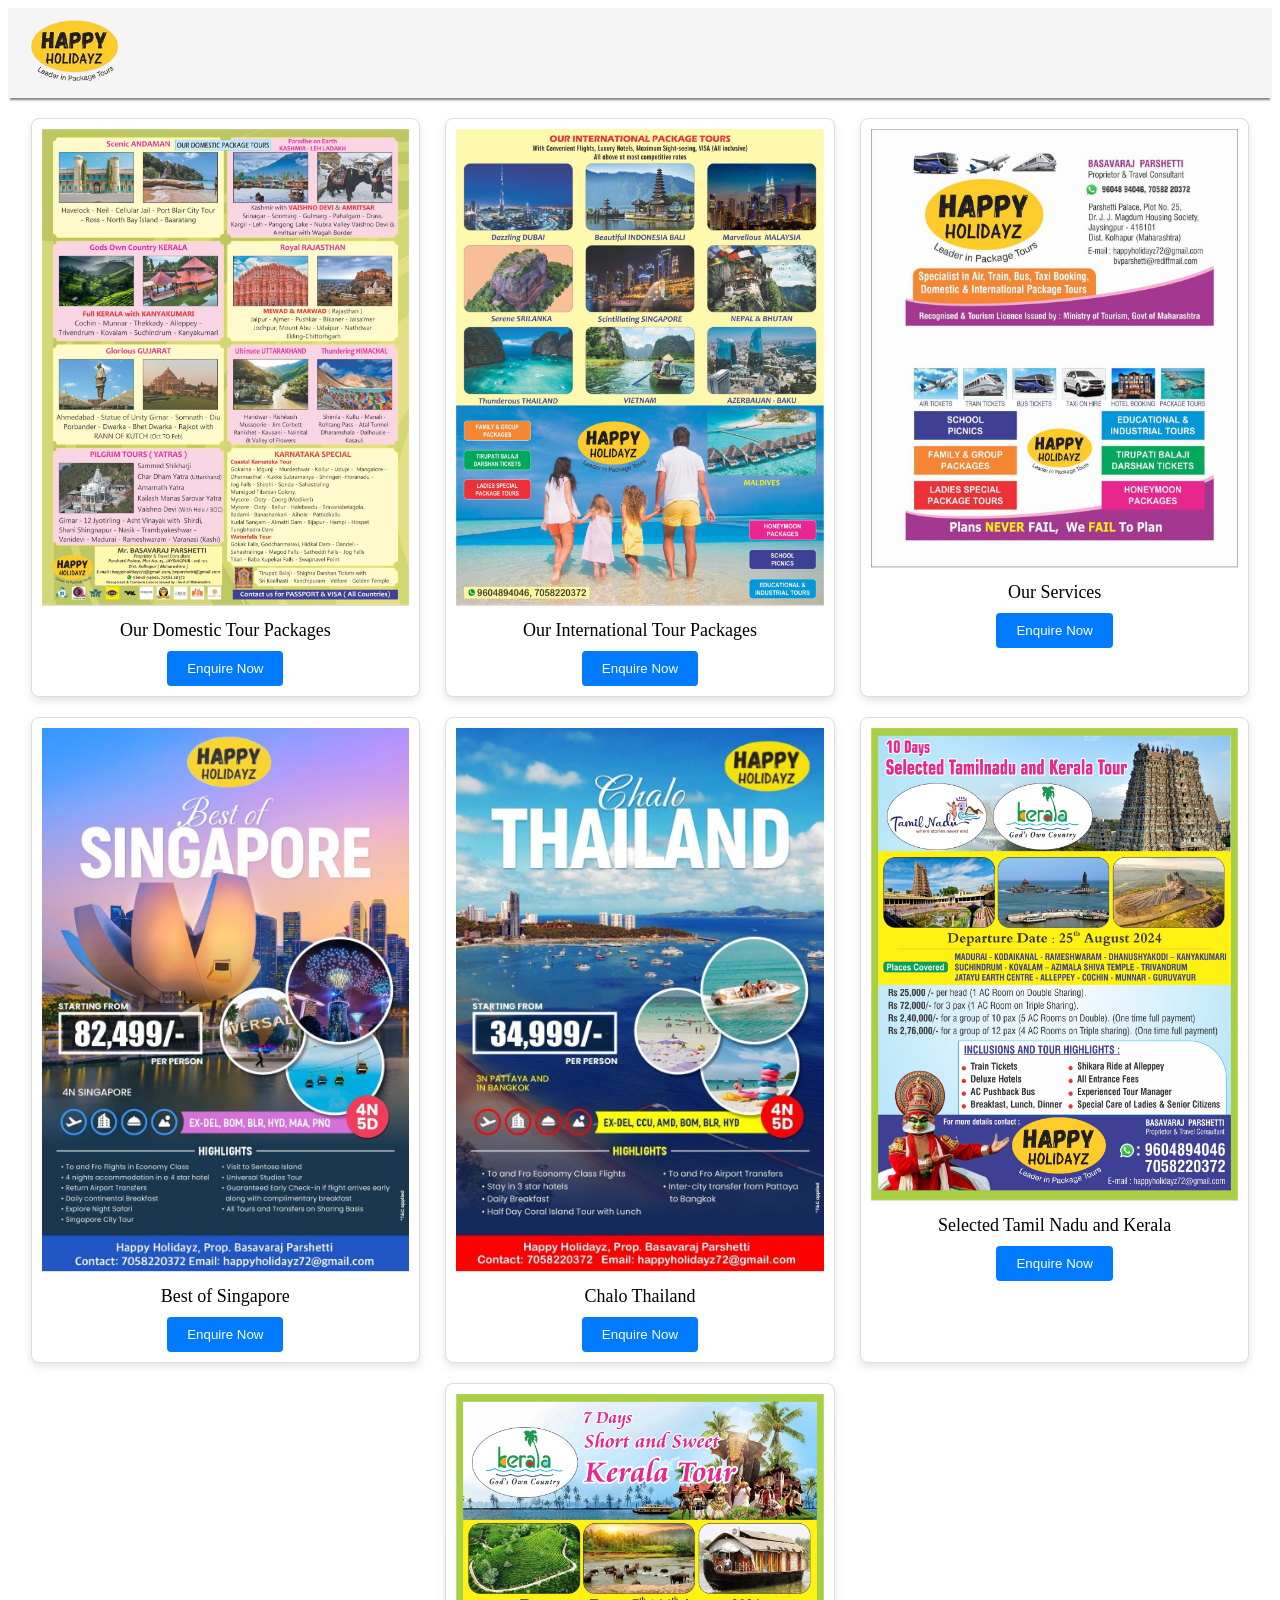
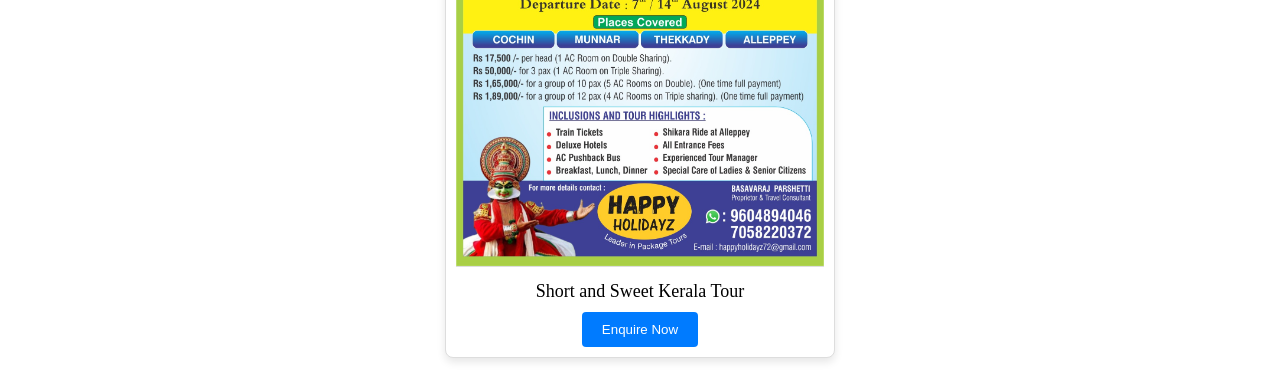
==== index.html @ c9c2f9c6 "HH-2: Add cards with button" ====
<!DOCTYPE html>
<html lang="en">
<head>
    <meta charset="UTF-8">
    <meta name="viewport" content="width=device-width, initial-scale=1.0">
    <title>Navbar with Logo</title>
    <link rel="stylesheet" href="styles.css">
</head>
<body>
    <nav class="navbar">
        <div class="logo">
            <img src="logo.png" alt="Happy Holidayz" />
        </div>
    </nav>
	
	 <section class="cards-container">
        <div class="card">
            <img src="scenicAndaman.jpg" alt="Domestic Tour" class="card-img">
            <div class="card-caption">Our Domestic Tour Packages</div>
            <button class="enquire-btn">Enquire Now</button>
        </div>

        <div class="card">
            <img src="internationalTours.jpg" alt="International Tour" class="card-img">
            <div class="card-caption">Our International Tour Packages</div>
            <button class="enquire-btn">Enquire Now</button>
        </div>

        <div class="card">
            <img src="ourServices.jpg" alt="Services" class="card-img">
            <div class="card-caption">Our Services</div>
            <button class="enquire-btn">Enquire Now</button>
        </div>
		
		<div class="card">
            <img src="singapore.jpeg" alt="singapore" class="card-img">
            <div class="card-caption">Best of Singapore</div>
            <button class="enquire-btn">Enquire Now</button>
        </div>

        <div class="card">
            <img src="thailand.jpeg" alt="thailand" class="card-img">
            <div class="card-caption">Chalo Thailand</div>
            <button class="enquire-btn">Enquire Now</button>
        </div>
		
		<div class="card">
            <img src="TamilNaduKerala.jpg" alt="TamilNaduKerala" class="card-img">
            <div class="card-caption">Selected Tamil Nadu and Kerala</div>
            <button class="enquire-btn">Enquire Now</button>
        </div>
		
		<div class="card">
            <img src="ShortKerala.jpg" alt="ShortKerala" class="card-img">
            <div class="card-caption">Short and Sweet Kerala Tour</div>
            <button class="enquire-btn">Enquire Now</button>
        </div>
    </section>
	
</body>
</html>
---- styles.css ----
/* Navbar styling */
.navbar {
    background-color: #f5f5f5; /* Off-white color */
    padding: 10px 20px;
    display: flex;
    justify-content: space-between;
    align-items: center;
    box-shadow: 0 4px 2px -2px gray; /* Subtle shadow */
}

/* Logo styling */
.logo img {
    width: 90px; /* Adjust the size as needed */
}

/* Cards styling */
.cards-container {
    display: flex;
    justify-content: space-around;
    flex-wrap: wrap;
    padding: 20px;
    gap: 20px;
}

.card {
    background-color: #fff;
    border: 1px solid #ddd;
    border-radius: 8px;
    box-shadow: 0 4px 8px rgba(0, 0, 0, 0.1);
    width: 30%;
    text-align: center;
    padding: 10px;
    transition: transform 0.3s ease;
}

.card:hover {
    transform: translateY(-10px);
}

.card-img {
    width: 100%;
    height: auto;
    border-bottom: 1px solid #ddd;
    margin-bottom: 10px;
}

.card-caption {
    font-size: 18px;
    margin-bottom: 10px;
}

.enquire-btn {
    padding: 10px 20px;
    background-color: #007bff;
    color: #fff;
    border: none;
    border-radius: 4px;
    cursor: pointer;
    transition: background-color 0.3s ease;
}

.enquire-btn:hover {
    background-color: #0056b3;
}

/* Responsive CSS for smaller screens */
@media (max-width: 768px) {

    /* Responsive card layout */
    .card {
        width: 100%; /* Full width on mobile */
    }
}


/* WhatsApp Button Styling */
.whatsapp-button button {
    background-color: #25D366;
    color: white;
    font-size: 18px;
    border: none;
    border-radius: 5px;
    padding: 15px 30px;
    cursor: pointer;
    transition: background-color 0.3s ease;
    margin-top: 20px;
}

.whatsapp-button button:hover {
    background-color: #1ebe57;
}

/* Responsive Design: For smaller screens (less than 768px) */
@media screen and (max-width: 768px) {
    .whatsapp-button button {
        width: 100%;
        padding: 15px;
        font-size: 16px;
    }
}
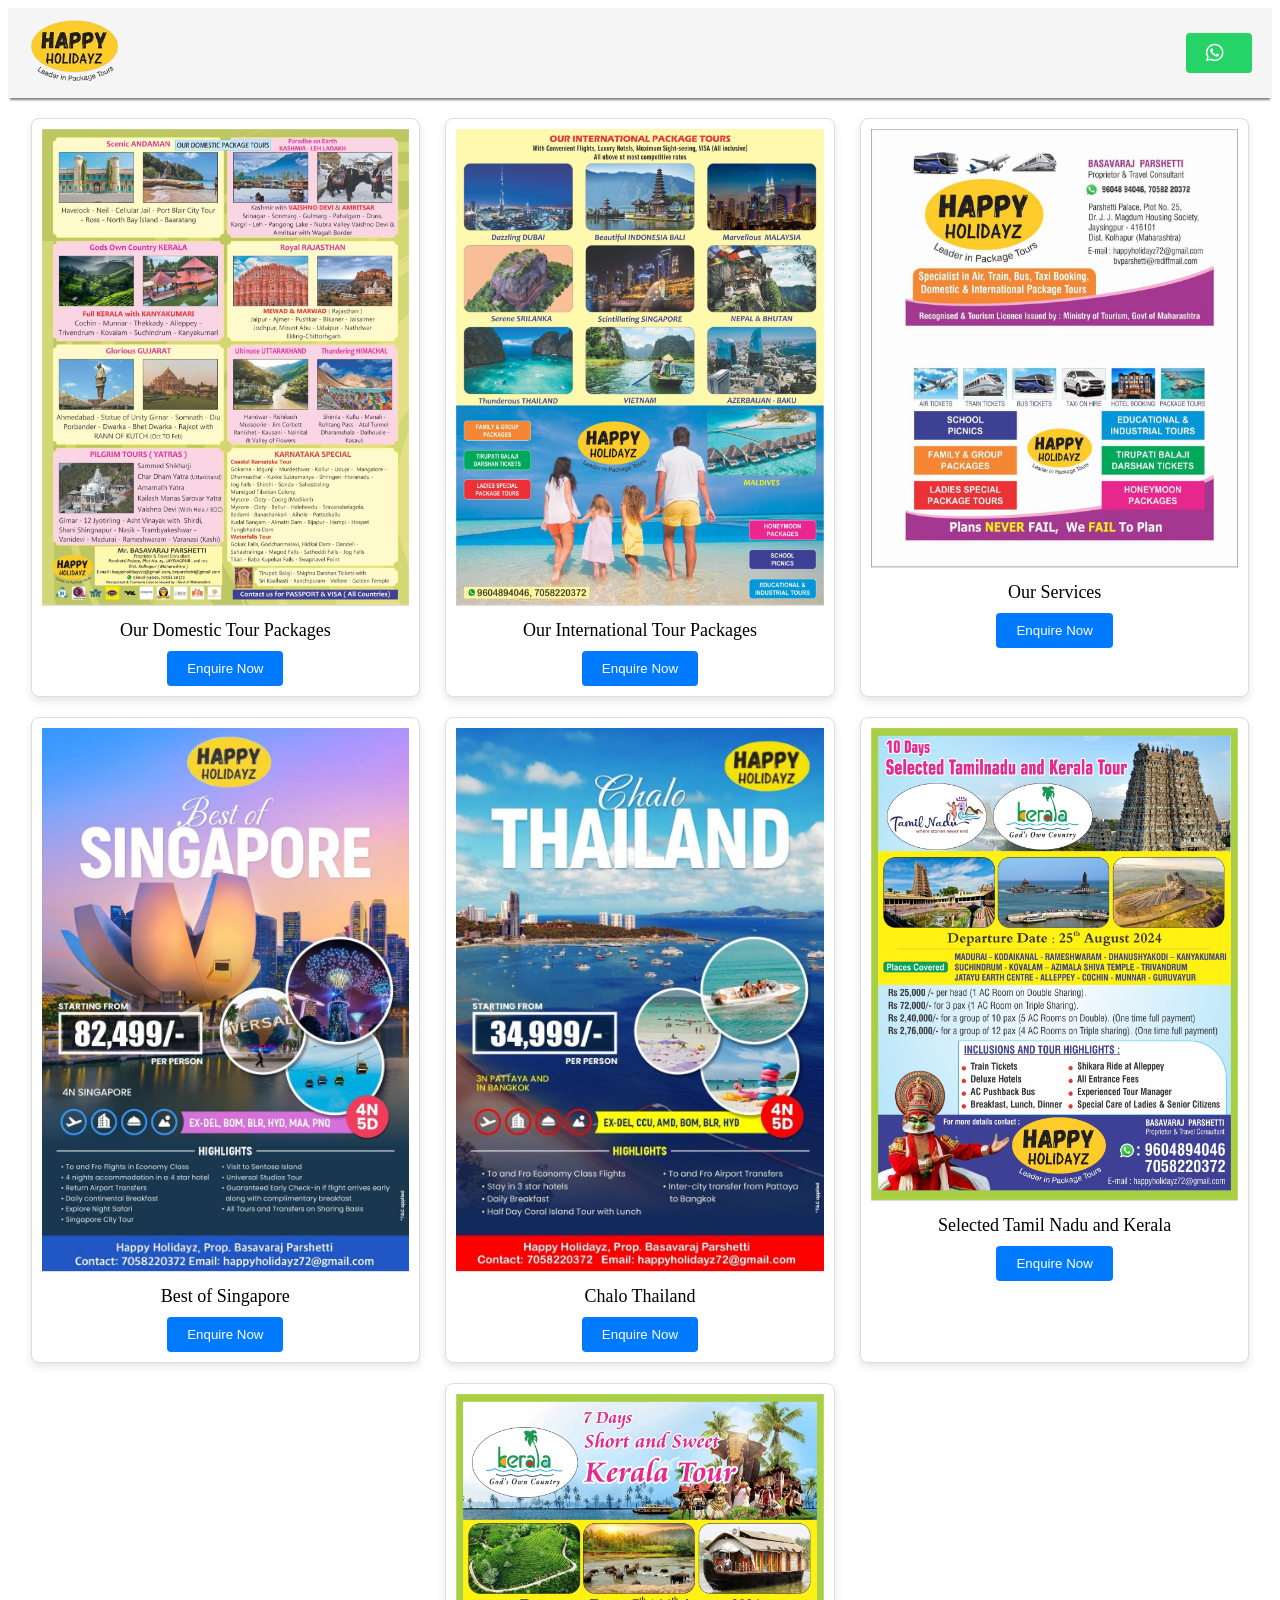
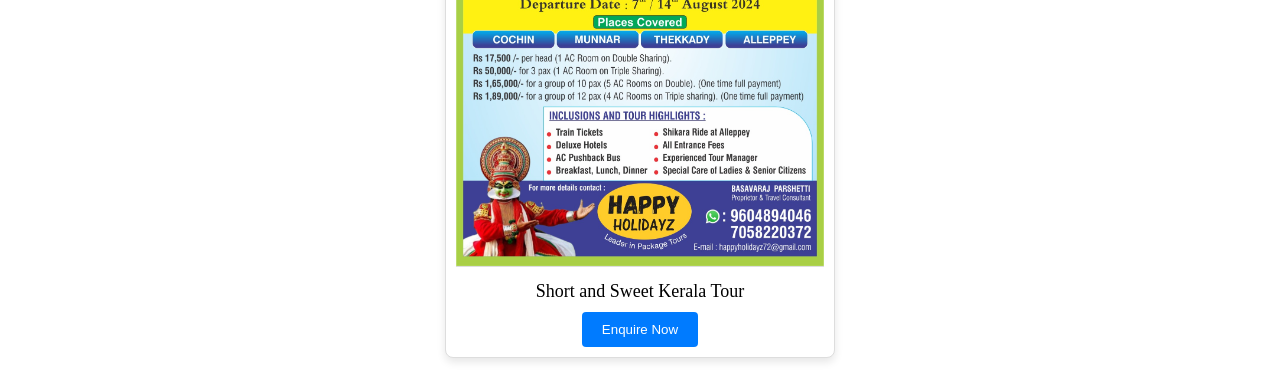
==== commit 9562d4fd: "HH-3: Add whatsApp icon at navbar which opens whatsapp with message" ====
--- a/index.html
+++ b/index.html
@@ -3,14 +3,20 @@
 <head>
     <meta charset="UTF-8">
     <meta name="viewport" content="width=device-width, initial-scale=1.0">
-    <title>Navbar with Logo</title>
+    <title>Happy Holidayz</title>
     <link rel="stylesheet" href="styles.css">
+	<link rel="stylesheet" href="https://cdnjs.cloudflare.com/ajax/libs/font-awesome/6.0.0-beta3/css/all.min.css">
 </head>
 <body>
     <nav class="navbar">
         <div class="logo">
             <img src="logo.png" alt="Happy Holidayz" />
         </div>
+		
+		<!-- WhatsApp Button -->
+        <a href="https://wa.me/917058220372?text=Hello, I would like to enquire about the travel packages." target="_blank" class="whatsapp-btn">
+            <i class="fab fa-whatsapp"></i>
+        </a>
     </nav>
 	
 	 <section class="cards-container">
--- a/styles.css
+++ b/styles.css
@@ -72,29 +72,24 @@
     }
 }
 
-
-/* WhatsApp Button Styling */
-.whatsapp-button button {
+/* WhatsApp button styling */
+.whatsapp-btn {
+    display: flex;
+    align-items: center;
     background-color: #25D366;
     color: white;
-    font-size: 18px;
-    border: none;
-    border-radius: 5px;
-    padding: 15px 30px;
-    cursor: pointer;
+    padding: 10px 20px;
+    border-radius: 4px;
+    text-decoration: none;
+    font-size: 16px;
     transition: background-color 0.3s ease;
-    margin-top: 20px;
 }
 
-.whatsapp-button button:hover {
-    background-color: #1ebe57;
+.whatsapp-btn i {
+    margin-right: 8px;
+    font-size: 20px;
 }
 
-/* Responsive Design: For smaller screens (less than 768px) */
-@media screen and (max-width: 768px) {
-    .whatsapp-button button {
-        width: 100%;
-        padding: 15px;
-        font-size: 16px;
-    }
+.whatsapp-btn:hover {
+    background-color: #20b858;
 }
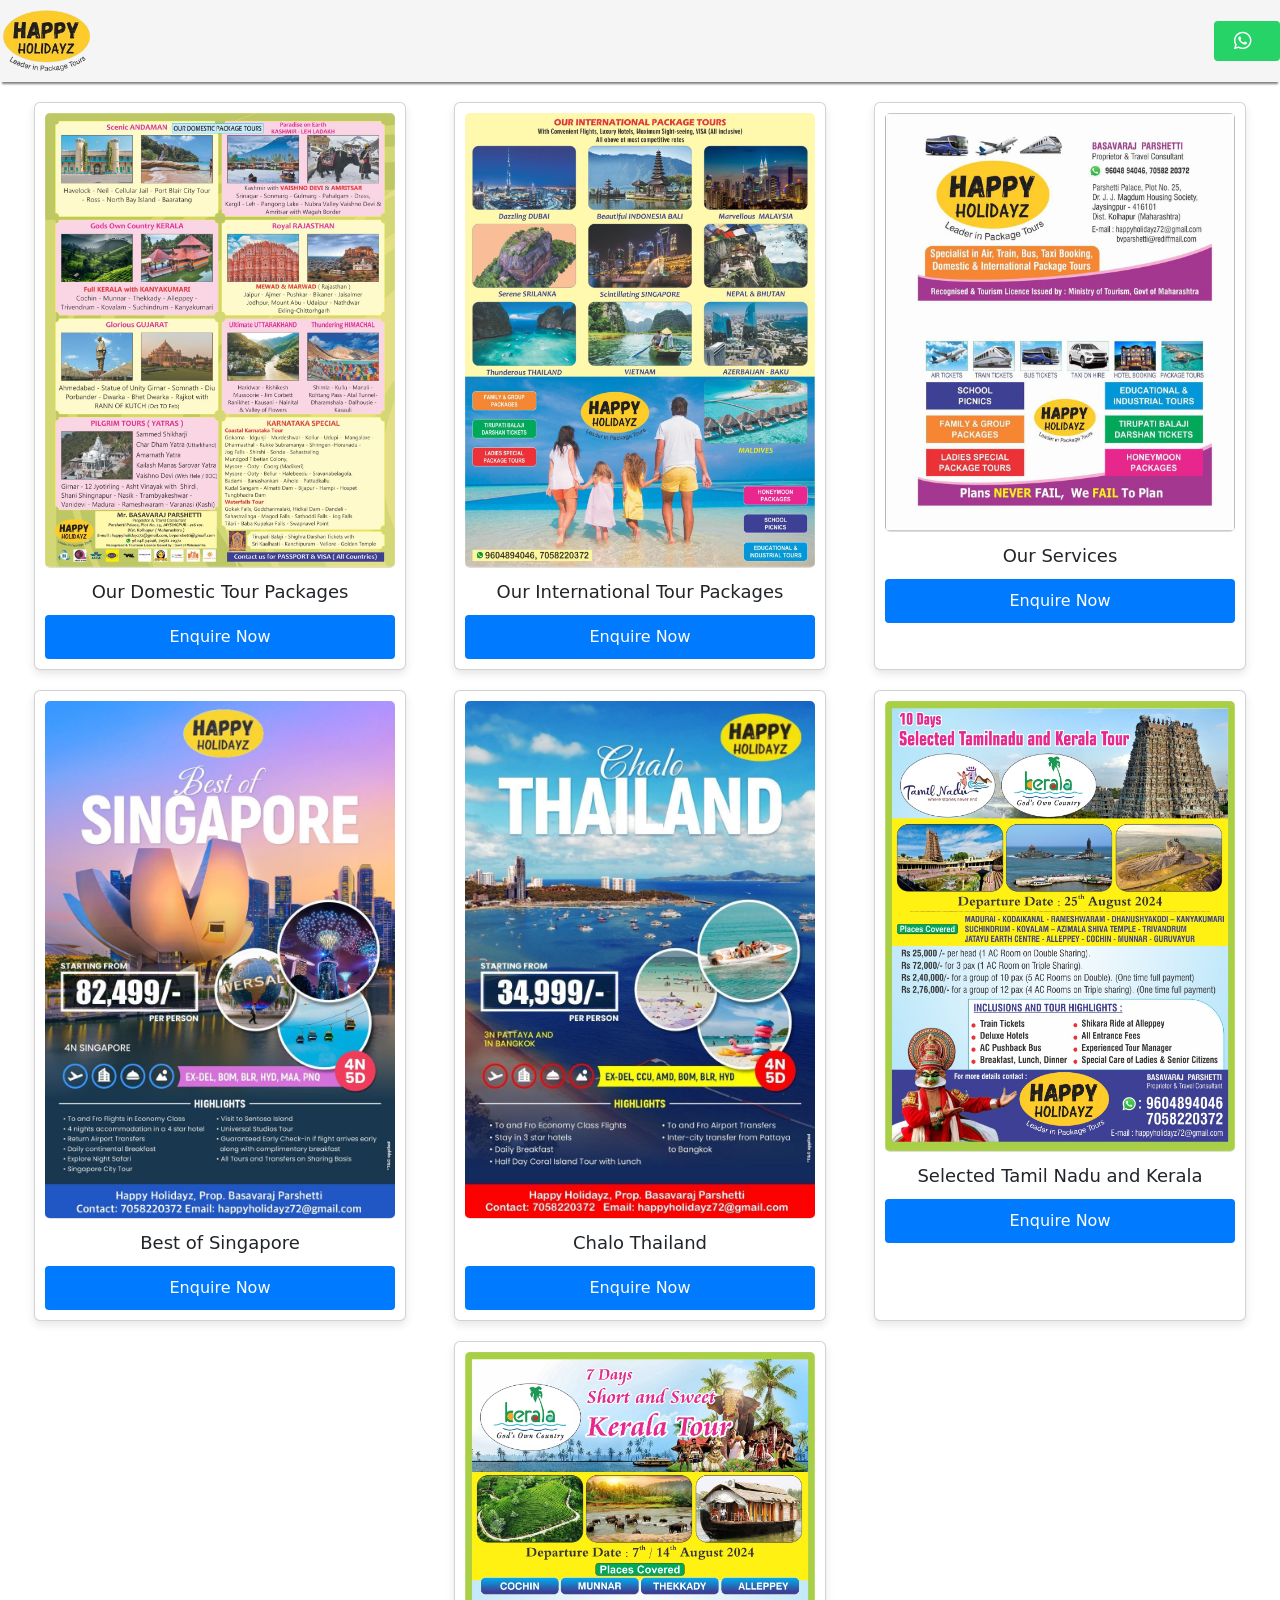
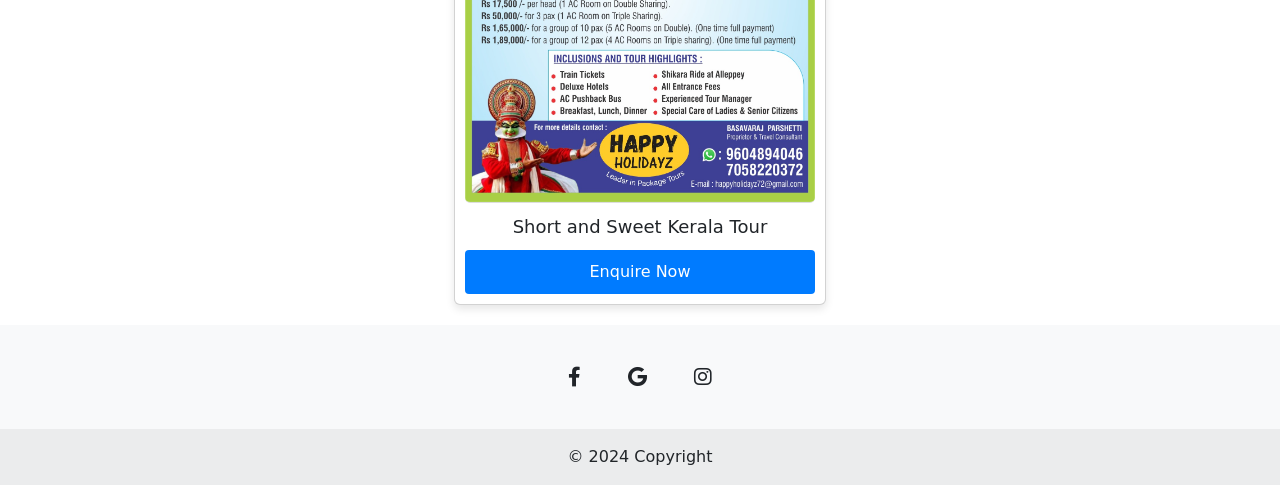
==== commit 3f05b52f: "HH-4: Added footer with social media connectivity" ====
--- a/index.html
+++ b/index.html
@@ -7,6 +7,7 @@
     <link rel="stylesheet" href="styles.css">
 	<link rel="stylesheet" href="https://cdnjs.cloudflare.com/ajax/libs/font-awesome/6.0.0-beta3/css/all.min.css">
 </head>
+	<link rel="stylesheet" href="https://cdn.jsdelivr.net/npm/bootstrap@5.3.3/dist/css/bootstrap.min.css" integrity="sha384-QWTKZyjpPEjISv5WaRU9OFeRpok6YctnYmDr5pNlyT2bRjXh0JMhjY6hW+ALEwIH" crossorigin="anonymous">
 <body>
     <nav class="navbar">
         <div class="logo">
@@ -63,5 +64,52 @@
         </div>
     </section>
 	
+	<footer class="text-center bg-body-tertiary">
+  <!-- Grid container -->
+  <div class="container pt-4">
+    <!-- Section: Social media -->
+    <section class="mb-4">
+      <!-- Facebook -->
+      <a
+        data-mdb-ripple-init
+        class="btn btn-link btn-floating btn-lg text-body m-1"
+        href="#!"
+        role="button"
+        data-mdb-ripple-color="dark"
+        ><i class="fab fa-facebook-f"></i
+      ></a>
+
+      <!-- Google -->
+      <a
+        data-mdb-ripple-init
+        class="btn btn-link btn-floating btn-lg text-body m-1"
+        href="#!"
+        role="button"
+        data-mdb-ripple-color="dark"
+        ><i class="fab fa-google"></i
+      ></a>
+
+      <!-- Instagram -->
+      <a
+        data-mdb-ripple-init
+        class="btn btn-link btn-floating btn-lg text-body m-1"
+        href="https://www.instagram.com/_happy_holidayz"
+        role="button"
+        data-mdb-ripple-color="dark"
+        ><i class="fab fa-instagram"></i
+      ></a>
+    </section>
+    <!-- Section: Social media -->
+  </div>
+  <!-- Grid container -->
+
+  <!-- Copyright -->
+  <div class="text-center p-3" style="background-color: rgba(0, 0, 0, 0.05);">
+    © 2024 Copyright
+  </div>
+  <!-- Copyright -->
+</footer>
+
+<script src="https://cdn.jsdelivr.net/npm/bootstrap@5.3.3/dist/js/bootstrap.min.js" integrity="sha384-0pUGZvbkm6XF6gxjEnlmuGrJXVbNuzT9qBBavbLwCsOGabYfZo0T0to5eqruptLy" crossorigin="anonymous"></script>
 </body>
 </html>
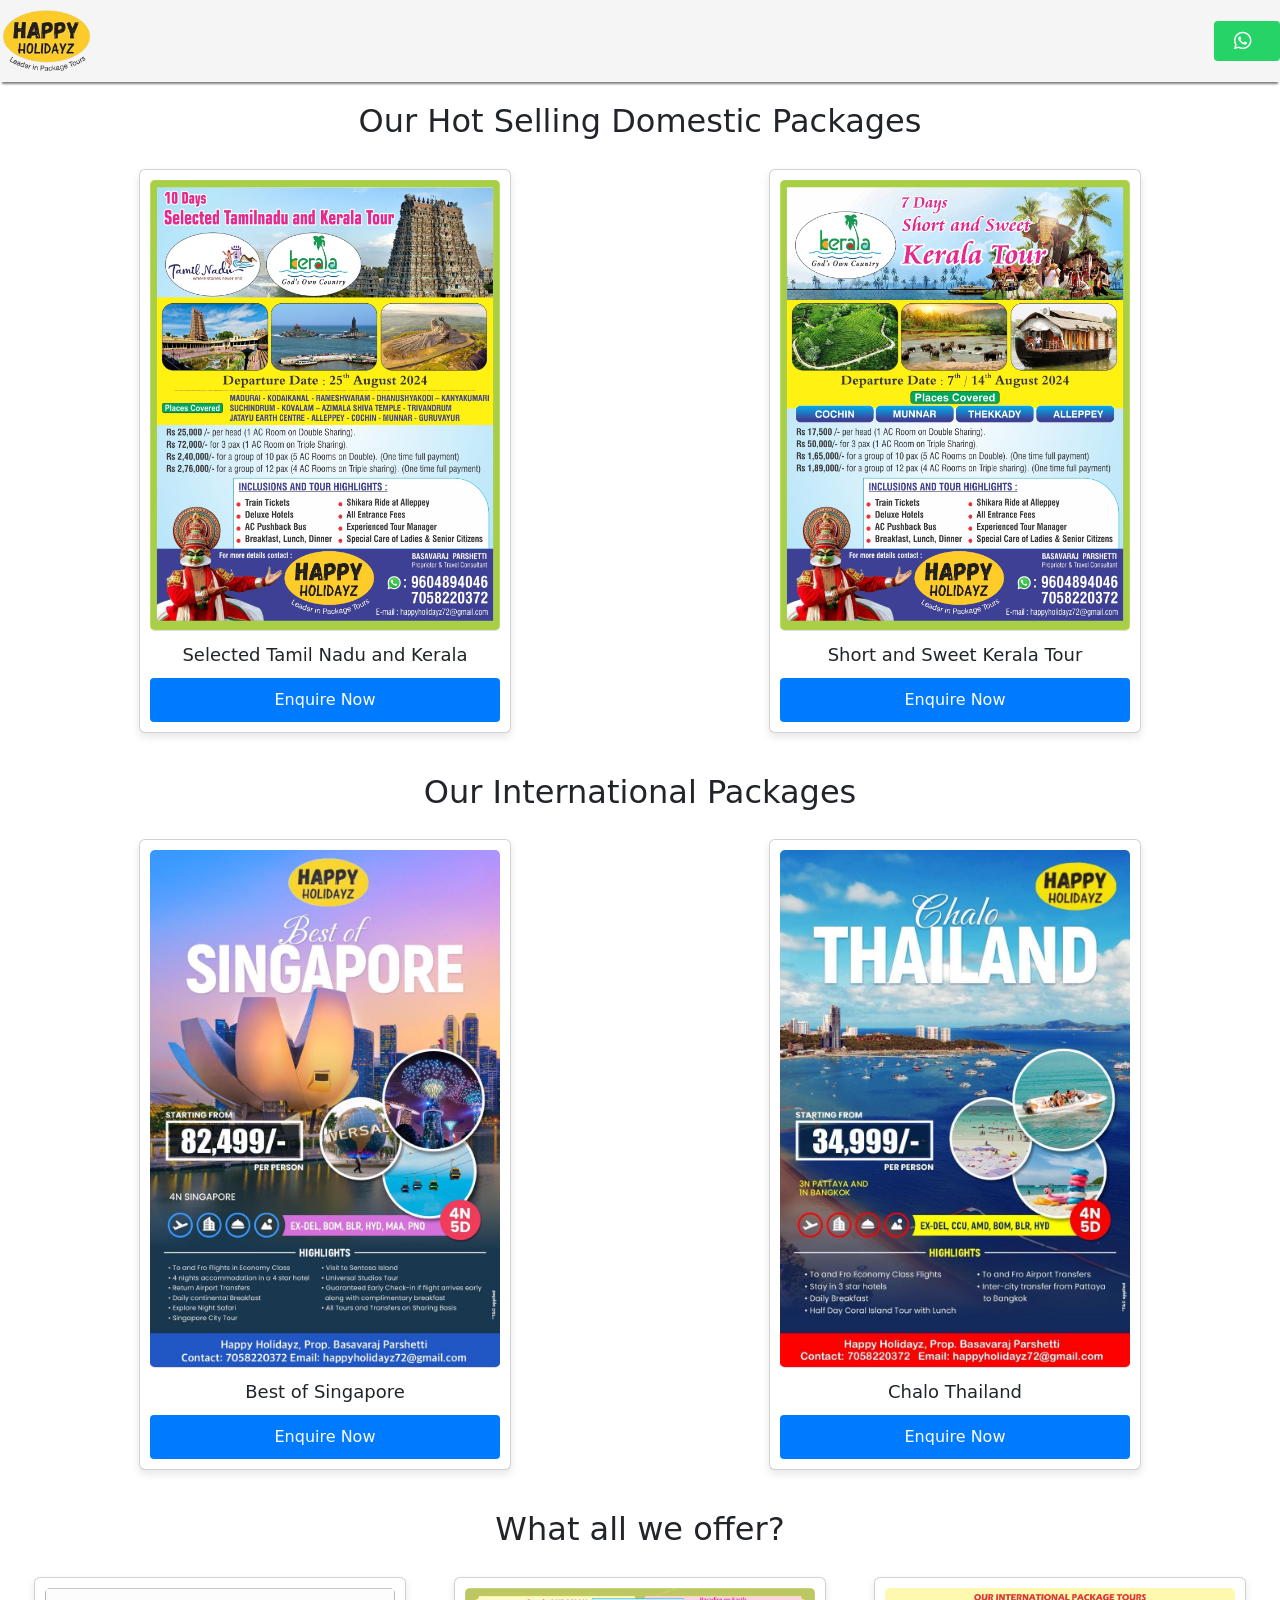
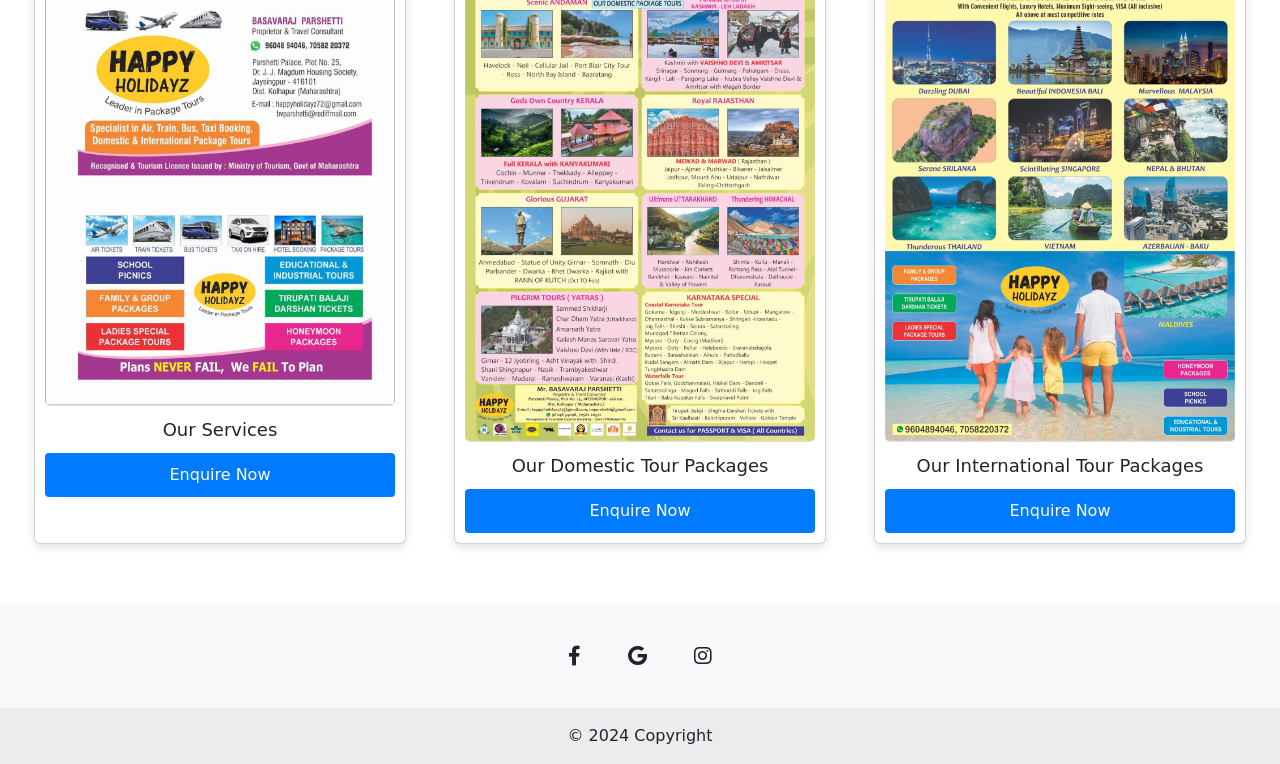
==== commit 3ff54342: "HH-7: Categorization 1" ====
--- a/index.html
+++ b/index.html
@@ -20,48 +20,79 @@
         </a>
     </nav>
 	
+    <h2 class="category-header">Our Hot Selling Domestic Packages</h2>
+
 	 <section class="cards-container">
         <div class="card">
+            <img src="TamilNaduKerala.jpg" alt="TamilNaduKerala" class="card-img">
+            <div class="card-caption">Selected Tamil Nadu and Kerala</div>
+            <a href="https://wa.me/917058220372?text=Hello, I would like to enquire about the *Tamil Nadu and Kerala* travel packages." target="_blank" class="enquire-btn">
+            Enquire Now
+        </a>
+        </div>
+        
+        <div class="card">
+            <img src="ShortKerala.jpg" alt="ShortKerala" class="card-img">
+            <div class="card-caption">Short and Sweet Kerala Tour</div>
+            <a href="https://wa.me/917058220372?text=Hello, I would like to enquire about the *Short and Sweet Kerala Tour* travel packages." target="_blank" class="enquire-btn">
+            Enquire Now
+        </a>
+        </div>
+    </section>
+
+    <h2 class="category-header">Our International Packages</h2>
+
+    <section class="cards-container">
+        <div class="card">
+            <img src="singapore.jpeg" alt="singapore" class="card-img">
+            <div class="card-caption">Best of Singapore</div>
+            <a href="https://wa.me/917058220372?text=Hello, I would like to enquire about the *Singapore* travel packages." target="_blank" class="enquire-btn">
+            Enquire Now
+        </a>
+        </div>
+
+        <div class="card">
+            <img src="thailand.jpeg" alt="thailand" class="card-img">
+            <div class="card-caption">Chalo Thailand</div>
+            <a href="https://wa.me/917058220372?text=Hello, I would like to enquire about the *Thailand* travel packages." target="_blank" class="enquire-btn">
+            Enquire Now
+        </a>
+        </div>
+    </section>
+
+    <h2 class="category-header">What all we offer?</h2>
+
+    <section class="cards-container">
+        <div class="card">
+            <img src="ourServices.jpg" alt="Services" class="card-img">
+            <div class="card-caption">Our Services</div>
+            <a href="https://wa.me/917058220372?text=Hello, I would like to enquire about the *taxi, train, tours and travel services* offered by you." target="_blank" class="enquire-btn">
+            Enquire Now
+        </a>
+        </div>
+         <div class="card">
             <img src="scenicAndaman.jpg" alt="Domestic Tour" class="card-img">
             <div class="card-caption">Our Domestic Tour Packages</div>
-            <button class="enquire-btn">Enquire Now</button>
+           <a href="https://wa.me/917058220372?text=Hello, I would like to enquire about the domestic travel packages." target="_blank" class="enquire-btn">
+            Enquire Now
+        </a>
         </div>
 
         <div class="card">
             <img src="internationalTours.jpg" alt="International Tour" class="card-img">
             <div class="card-caption">Our International Tour Packages</div>
-            <button class="enquire-btn">Enquire Now</button>
+            <a href="https://wa.me/917058220372?text=Hello, I would like to enquire about the *International* travel packages." target="_blank" class="enquire-btn">
+            Enquire Now
+        </a>
         </div>
-
-        <div class="card">
-            <img src="ourServices.jpg" alt="Services" class="card-img">
-            <div class="card-caption">Our Services</div>
-            <button class="enquire-btn">Enquire Now</button>
-        </div>
+    </section>
+    
+    <section class="cards-container">
+        
 		
-		<div class="card">
-            <img src="singapore.jpeg" alt="singapore" class="card-img">
-            <div class="card-caption">Best of Singapore</div>
-            <button class="enquire-btn">Enquire Now</button>
-        </div>
-
-        <div class="card">
-            <img src="thailand.jpeg" alt="thailand" class="card-img">
-            <div class="card-caption">Chalo Thailand</div>
-            <button class="enquire-btn">Enquire Now</button>
-        </div>
 		
-		<div class="card">
-            <img src="TamilNaduKerala.jpg" alt="TamilNaduKerala" class="card-img">
-            <div class="card-caption">Selected Tamil Nadu and Kerala</div>
-            <button class="enquire-btn">Enquire Now</button>
-        </div>
 		
-		<div class="card">
-            <img src="ShortKerala.jpg" alt="ShortKerala" class="card-img">
-            <div class="card-caption">Short and Sweet Kerala Tour</div>
-            <button class="enquire-btn">Enquire Now</button>
-        </div>
+		
     </section>
 	
 	<footer class="text-center bg-body-tertiary">
--- a/styles.css
+++ b/styles.css
@@ -57,6 +57,7 @@
     border-radius: 4px;
     cursor: pointer;
     transition: background-color 0.3s ease;
+    text-decoration: none;
 }
 
 .enquire-btn:hover {
@@ -93,3 +94,8 @@
 .whatsapp-btn:hover {
     background-color: #20b858;
 }
+
+.category-header{
+    text-align: center;
+    padding-top: 20px;
+}
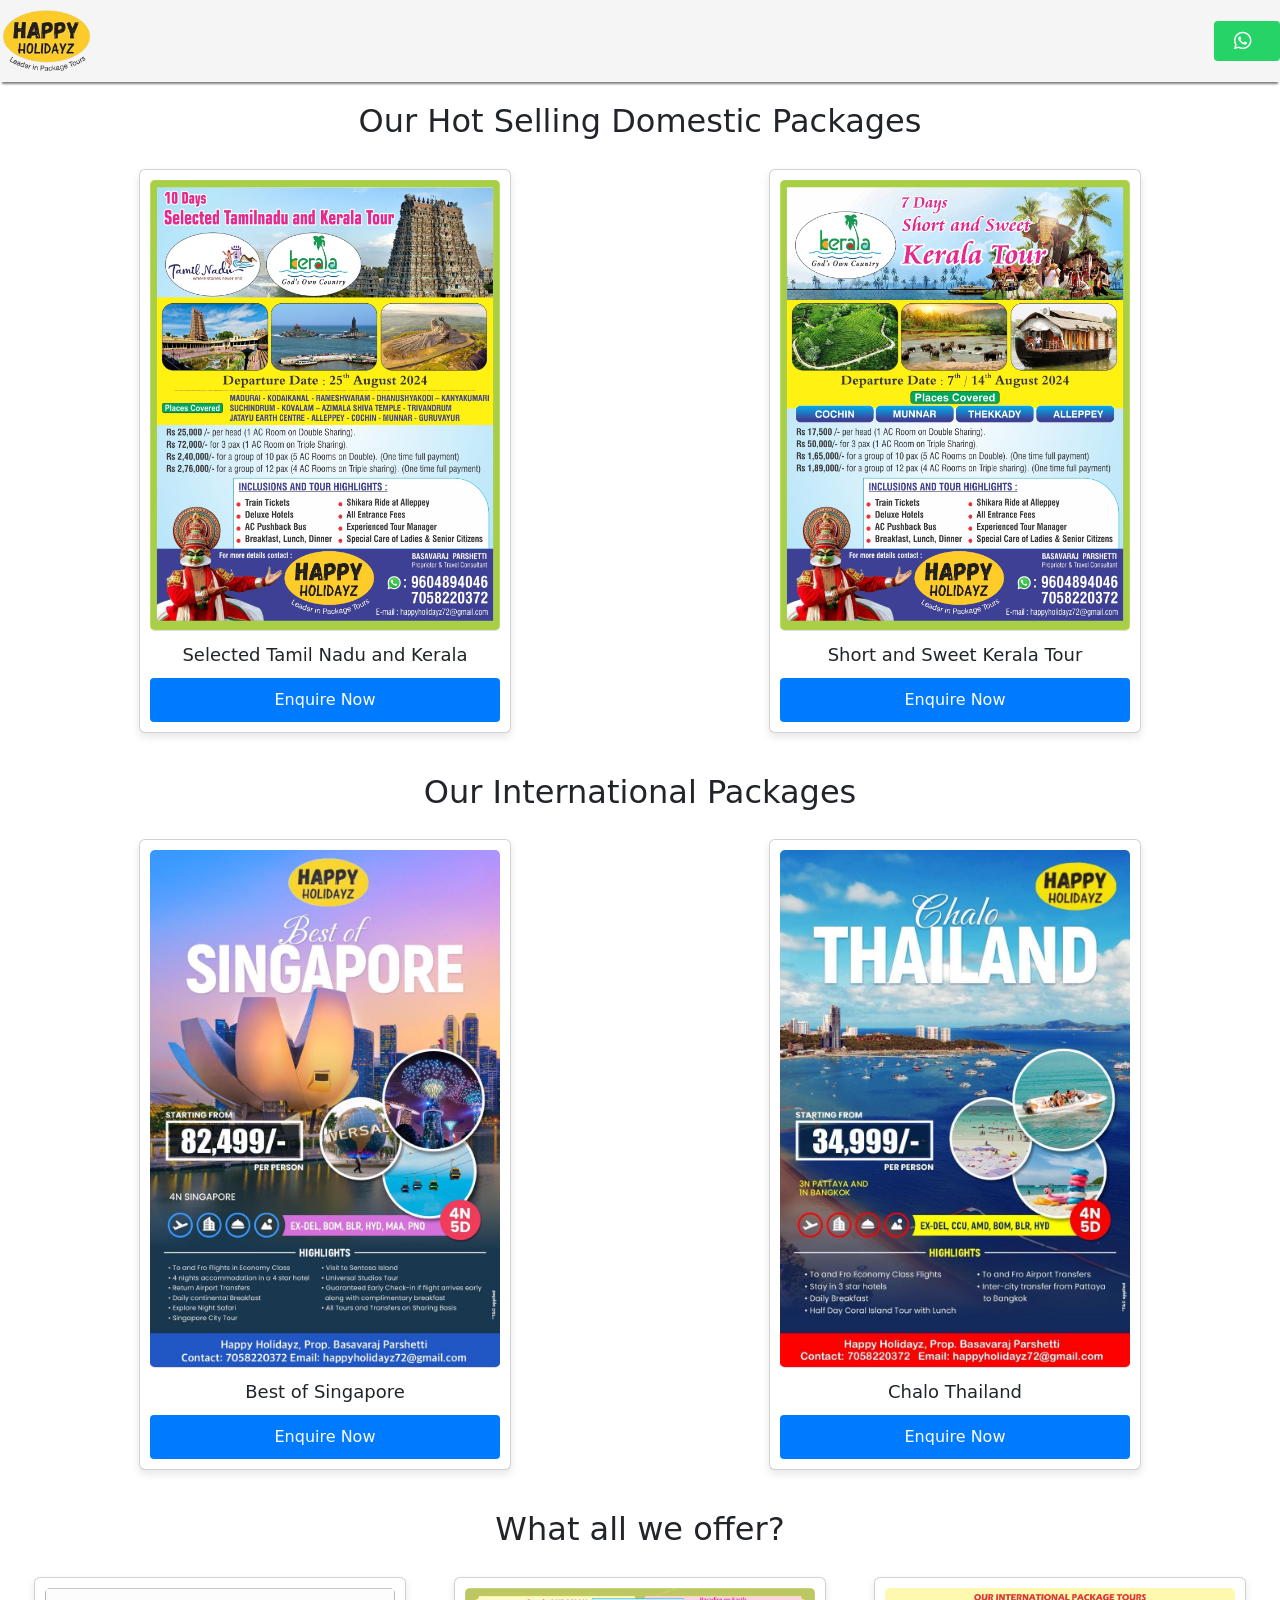
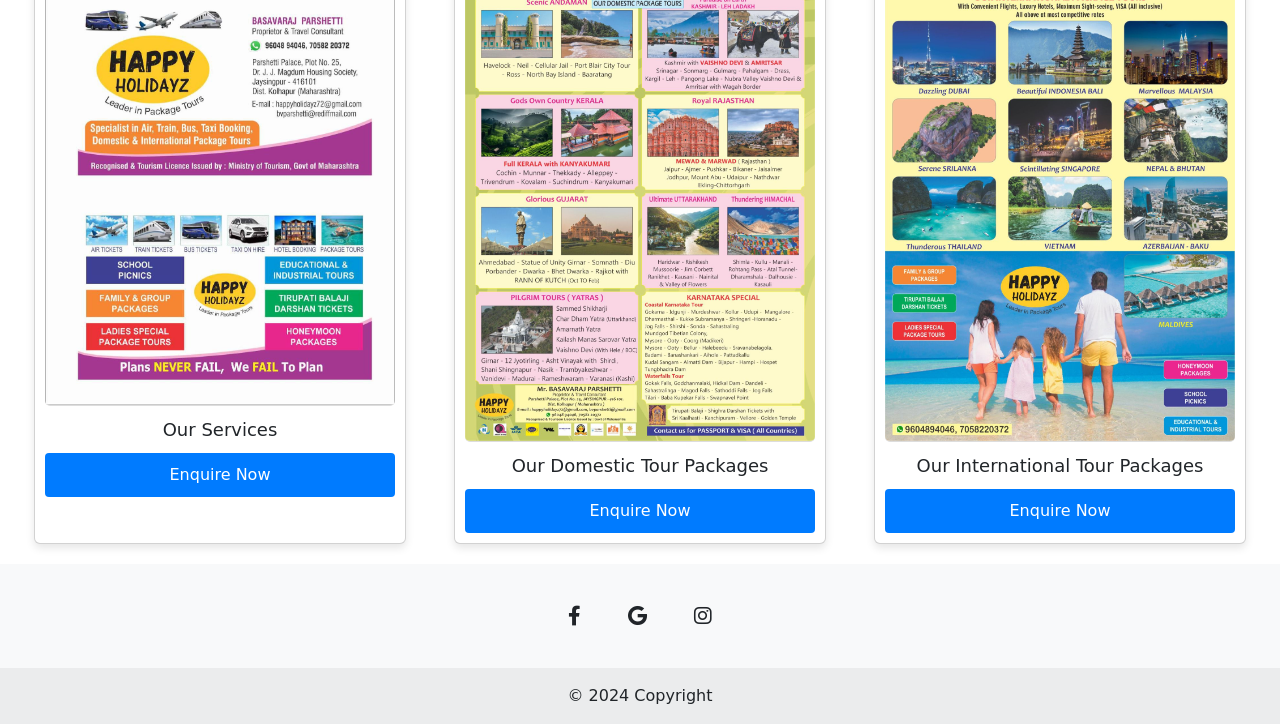
==== commit 46c4d73c: "HH-7: Indention" ====
--- a/index.html
+++ b/index.html
@@ -86,14 +86,6 @@
         </a>
         </div>
     </section>
-    
-    <section class="cards-container">
-        
-		
-		
-		
-		
-    </section>
 	
 	<footer class="text-center bg-body-tertiary">
   <!-- Grid container -->
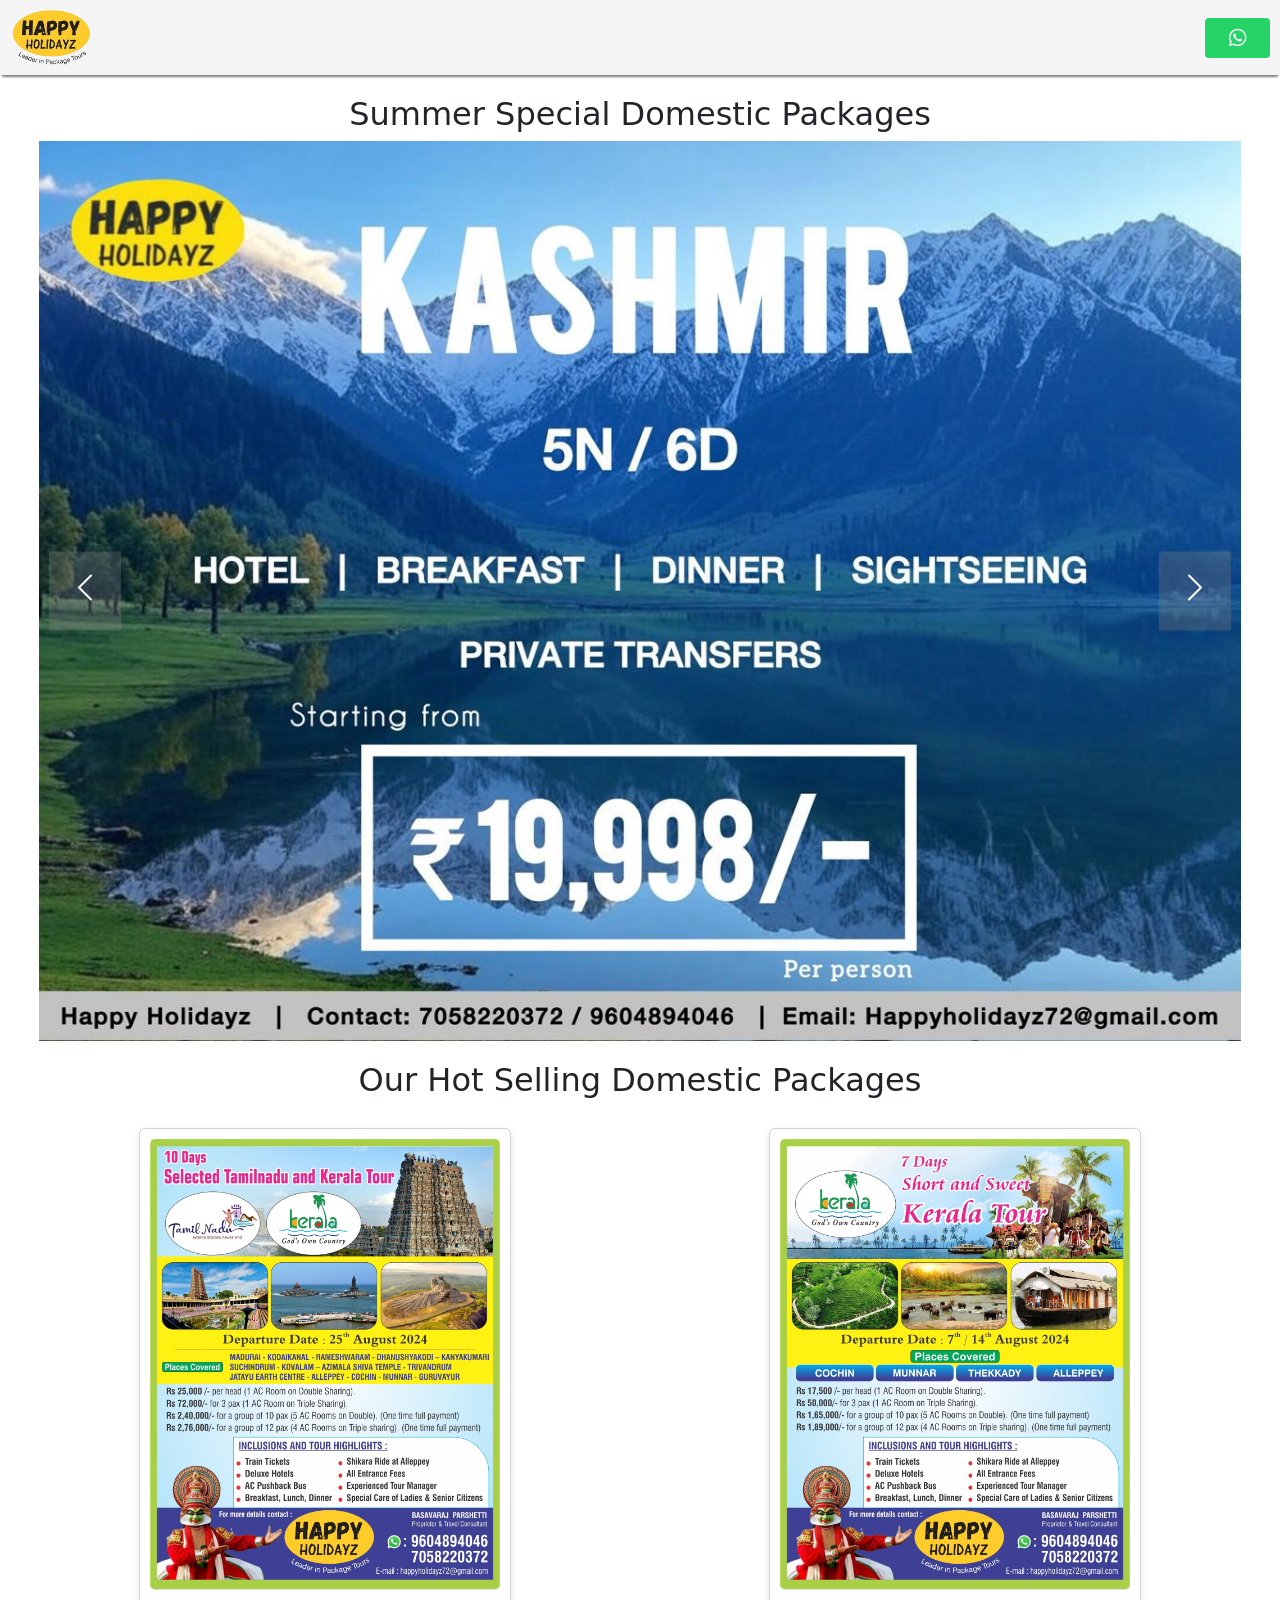
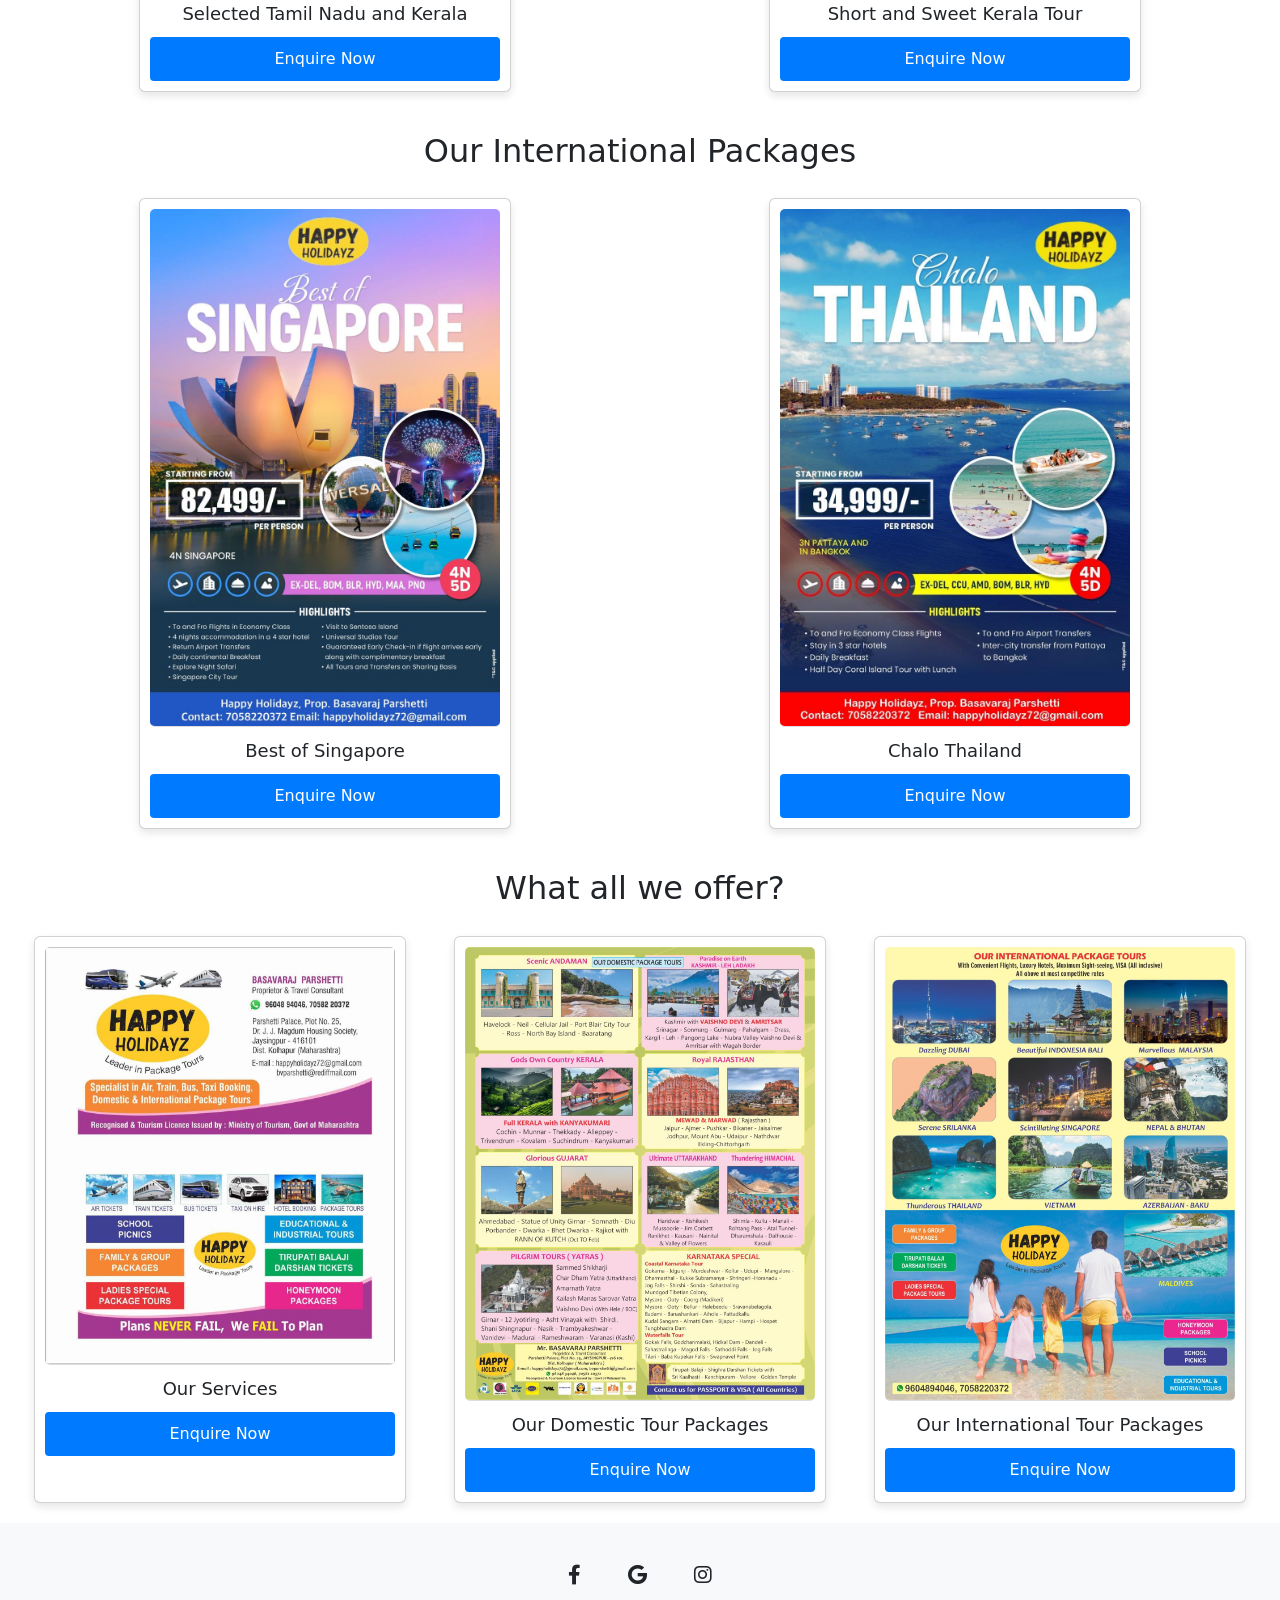
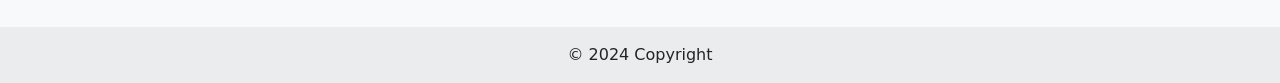
==== commit 70e9fb15: "HH: Added image image carousel with arrows with pdf download" ====
--- a/index.html
+++ b/index.html
@@ -6,6 +6,7 @@
     <title>Happy Holidayz</title>
     <link rel="stylesheet" href="styles.css">
 	<link rel="stylesheet" href="https://cdnjs.cloudflare.com/ajax/libs/font-awesome/6.0.0-beta3/css/all.min.css">
+    <link rel="stylesheet" href="https://cdn.jsdelivr.net/npm/bootstrap@5.3.0/dist/css/bootstrap.min.css">
 </head>
 	<link rel="stylesheet" href="https://cdn.jsdelivr.net/npm/bootstrap@5.3.3/dist/css/bootstrap.min.css" integrity="sha384-QWTKZyjpPEjISv5WaRU9OFeRpok6YctnYmDr5pNlyT2bRjXh0JMhjY6hW+ALEwIH" crossorigin="anonymous">
 <body>
@@ -20,6 +21,23 @@
         </a>
     </nav>
 	
+    <h2 class="category-header">Summer Special Domestic Packages</h2>
+
+    <section class="slider-wrapper">
+        <div class="slider">
+            <img id="sliderImage" src="Kashmir.jpeg" alt="Image" onclick="downloadPDF()">
+            <button class="nav-btn prev-btn" onclick="prevImage()">
+                <span class="carousel-control-prev-icon"></span>
+            </button>
+            <button class="nav-btn next-btn" onclick="nextImage()">
+                <span class="carousel-control-next-icon"></span>
+            </button>
+        </div>
+    </section>
+
+    <script src="script.js"></script>
+    <script src="https://cdn.jsdelivr.net/npm/bootstrap@5.3.0/dist/js/bootstrap.bundle.min.js"></script>
+
     <h2 class="category-header">Our Hot Selling Domestic Packages</h2>
 
 	 <section class="cards-container">
@@ -28,7 +46,7 @@
             <div class="card-caption">Selected Tamil Nadu and Kerala</div>
             <a href="https://wa.me/917058220372?text=Hello, I would like to enquire about the *Tamil Nadu and Kerala* travel packages." target="_blank" class="enquire-btn">
             Enquire Now
-        </a>
+            </a>
         </div>
         
         <div class="card">
--- a/styles.css
+++ b/styles.css
@@ -11,6 +11,7 @@
 /* Logo styling */
 .logo img {
     width: 90px; /* Adjust the size as needed */
+    padding-left: 10px;
 }
 
 /* Cards styling */
@@ -71,6 +72,14 @@
     .card {
         width: 100%; /* Full width on mobile */
     }
+    .nav-btn {
+        padding: 10px; /* Smaller padding on mobile */
+    }
+    .carousel-control-prev-icon,
+    .carousel-control-next-icon {
+        width: 30px; /* Adjust arrow size */
+        height: 30px;
+    }
 }
 
 /* WhatsApp button styling */
@@ -79,11 +88,13 @@
     align-items: center;
     background-color: #25D366;
     color: white;
-    padding: 10px 20px;
+    padding: 10px 15px;
     border-radius: 4px;
     text-decoration: none;
     font-size: 16px;
     transition: background-color 0.3s ease;
+    padding-left: 24px;
+    margin-right: 10px;
 }
 
 .whatsapp-btn i {
@@ -99,3 +110,69 @@
     text-align: center;
     padding-top: 20px;
 }
+
+
+
+.slider-wrapper {
+    display: flex;
+    justify-content: center;
+    align-items: center;
+    width: 100%;
+    height: 100vh;
+}
+
+.slider {
+    position: relative;
+    overflow: hidden;
+    display: flex;
+    justify-content: center;
+    align-items: center;
+}
+
+.slider img {
+    width: auto;
+    height: auto;
+    max-width: 100%;
+    max-height: 100vh;
+    display: block;
+    transition: opacity 0.5s ease-in-out;
+    opacity: 1;
+    cursor: pointer;
+}
+
+/* Fade effect for smooth transition */
+.fade-out {
+    opacity: 0;
+}
+
+/* Bootstrap-based navigation buttons */
+.nav-btn {
+    position: absolute;
+    top: 50%;
+    transform: translateY(-50%);
+    background-color: rgba(128, 128, 128, 0.3); /* Light grey with minimal opacity */
+    border: none;
+    padding: 20px;
+    cursor: pointer;
+    transition: background-color 0.3s ease, transform 0.2s ease;
+}
+
+.nav-btn:hover {
+    background-color: rgba(128, 128, 128, 0.6); /* Darker grey on hover */
+    transform: scale(1.1);
+}
+
+.prev-btn {
+    left: 10px;
+}
+
+.next-btn {
+    right: 10px;
+}
+
+/* Adjust Bootstrap icons */
+.carousel-control-prev-icon,
+.carousel-control-next-icon {
+    width: 40px;
+    height: 40px;
+}
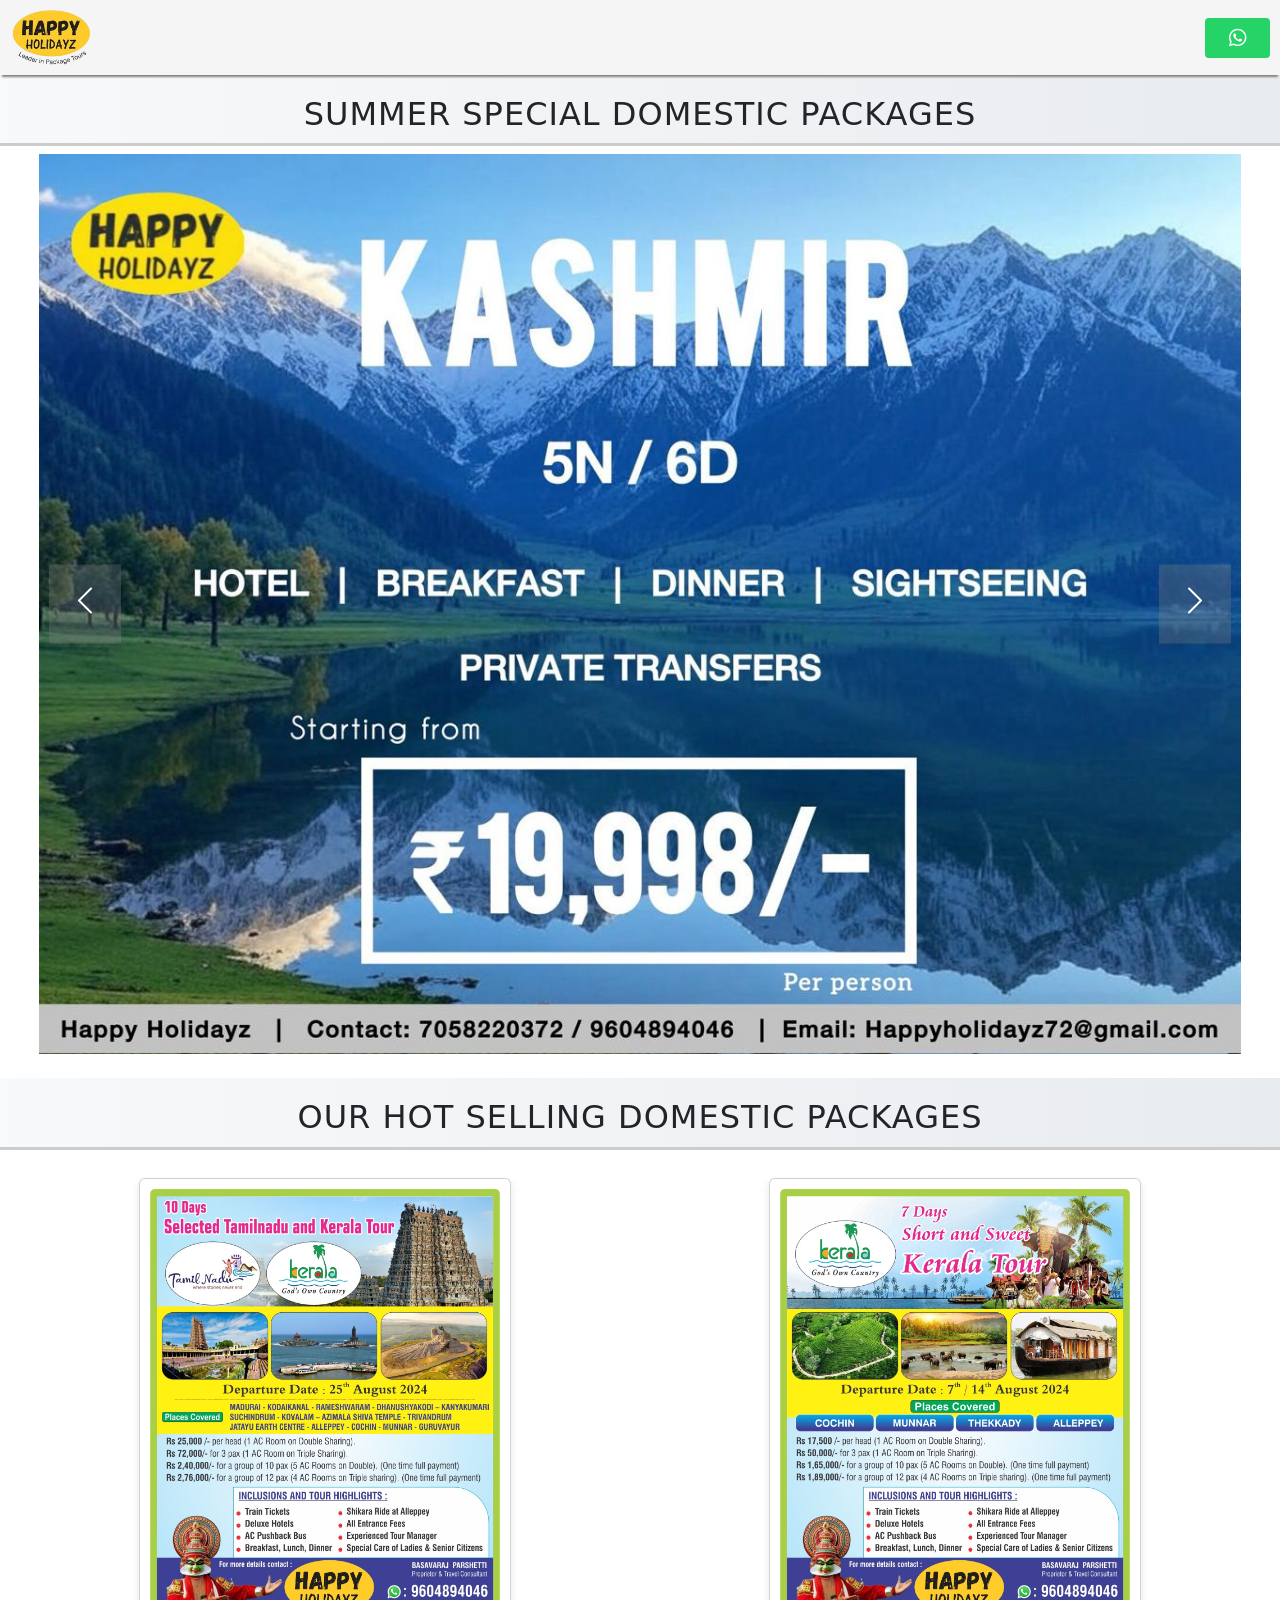
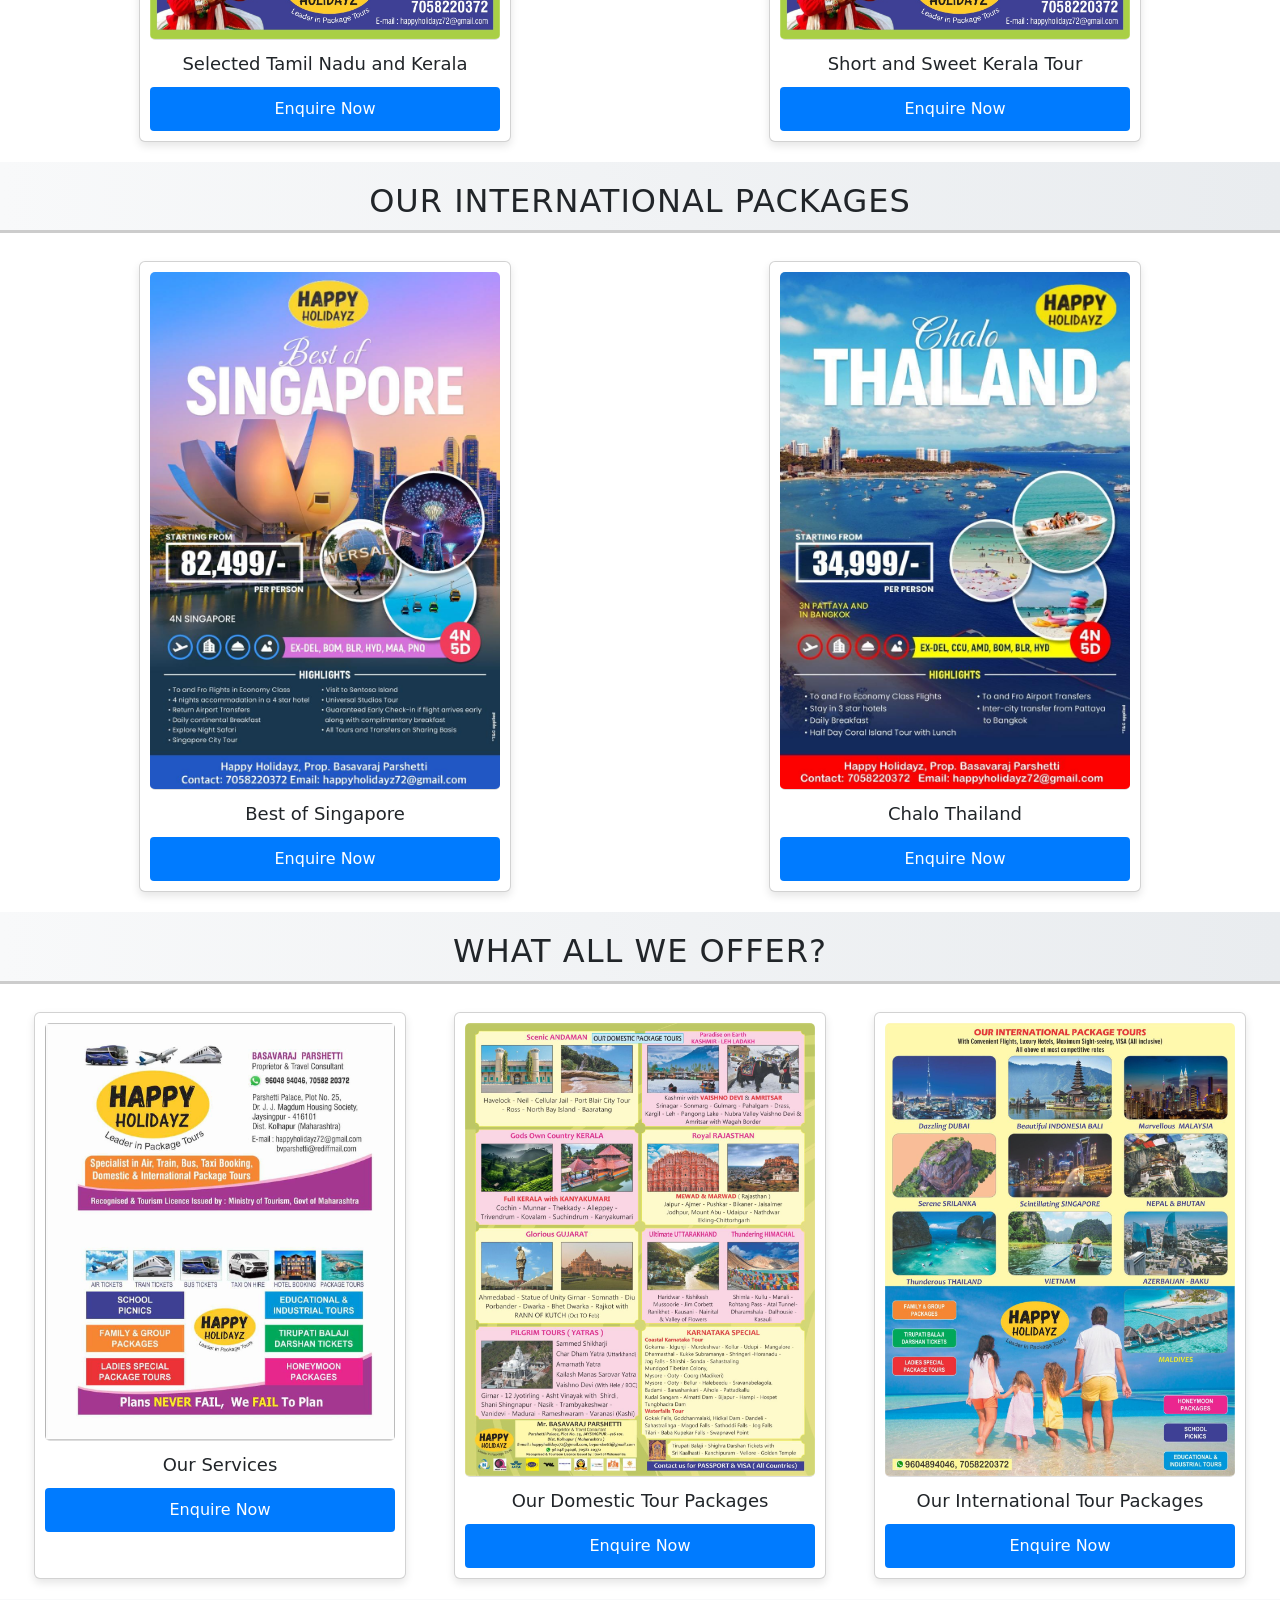
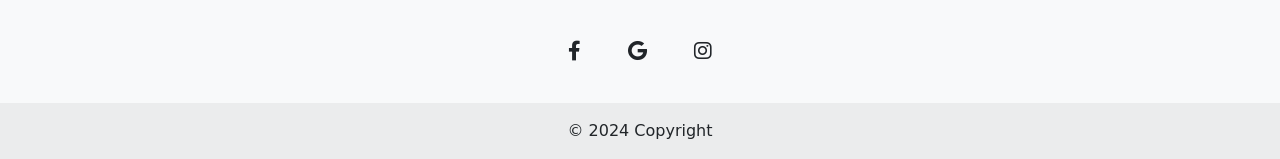
==== commit e6f48b6b: "Updates as of 09Oct" ====
--- a/index.html
+++ b/index.html
@@ -38,6 +38,7 @@
     <script src="script.js"></script>
     <script src="https://cdn.jsdelivr.net/npm/bootstrap@5.3.0/dist/js/bootstrap.bundle.min.js"></script>
 
+    <br>
     <h2 class="category-header">Our Hot Selling Domestic Packages</h2>
 
 	 <section class="cards-container">
--- a/styles.css
+++ b/styles.css
@@ -80,6 +80,9 @@
         width: 30px; /* Adjust arrow size */
         height: 30px;
     }
+    
+
+
 }
 
 /* WhatsApp button styling */
@@ -112,6 +115,19 @@
 }
 
 
+
+h2 {
+    text-align: center;
+    font-size: 26px;
+    font-weight: bold;
+    margin: 10px 0;
+    color: #444;
+    text-transform: uppercase;
+    letter-spacing: 1px;
+    padding: 10px 0;
+    background: linear-gradient(to right, #f8f9fa, #e9ecef);
+    border-bottom: 3px solid #ccc;
+}
 
 .slider-wrapper {
     display: flex;
